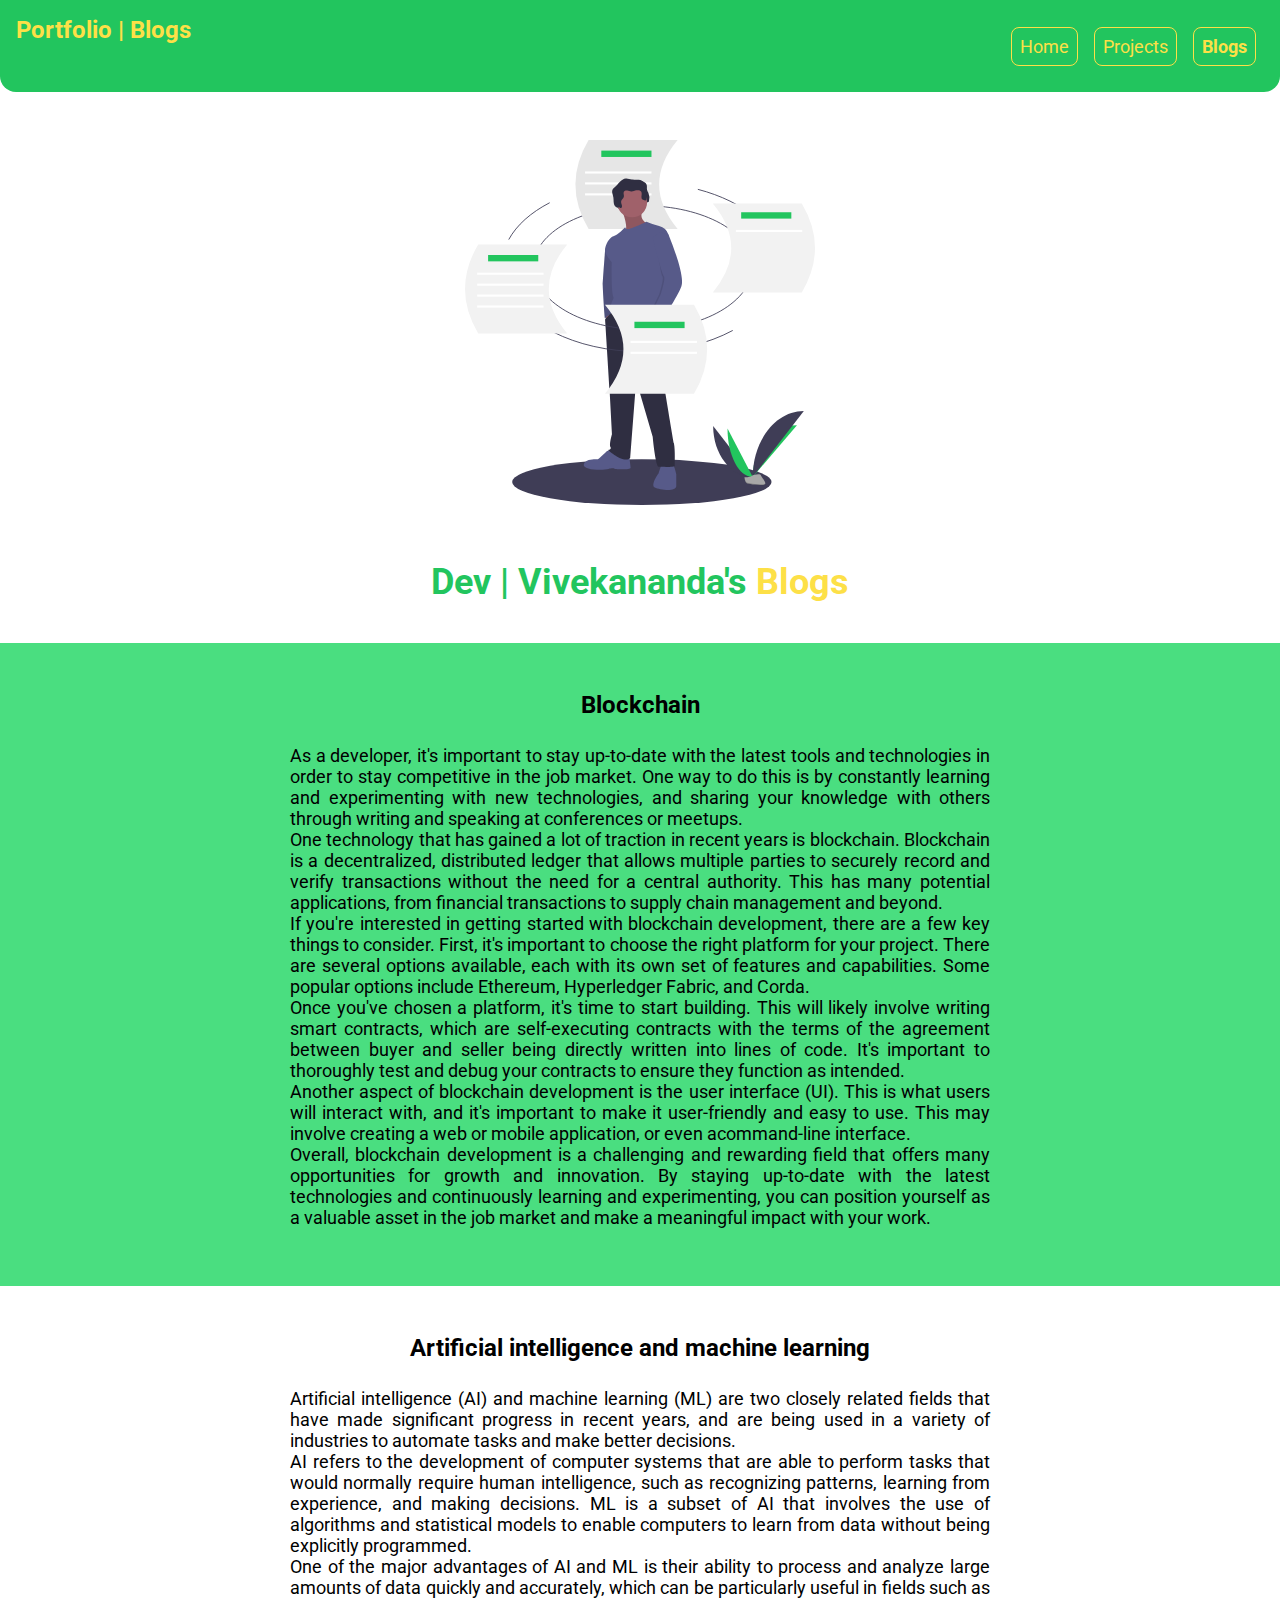
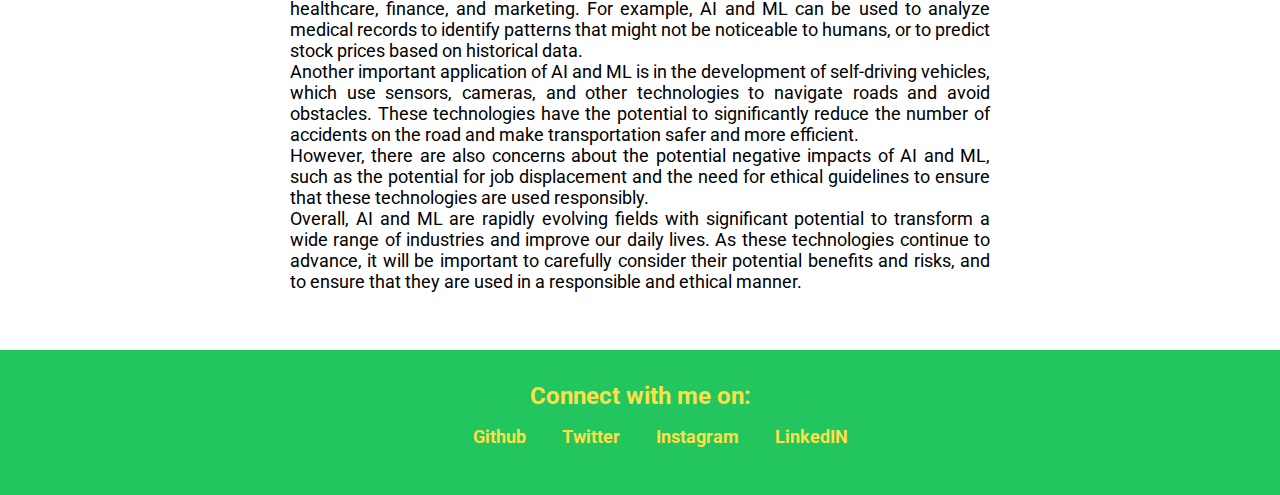
==== blog_list.html @ dac3c16b "Initial commit" ====
<!DOCTYPE html>
<html lang="en">

<head>
    <meta charset="UTF-8">
    <meta http-equiv="X-UA-Compatible" content="IE=edge">
    <meta name="viewport" content="width=device-width, initial-scale=1.0">
    <title>blog_list</title>
    <link rel="stylesheet" href="style.css">
</head>

<body>
    <nav class="navigation">
        <div class="nav-header">Portfolio | Blogs</div>
        <div class="nav-pills">
            <div>
                <a class="nav-link" href="/">Home</a>
            </div>
            <div>
                <a class="nav-link" href="/projects.html">Projects</a>
            </div>
            <div>
                <a class="nav-link link-active" href="/blogs.html">Blogs</a>
            </div>
        </div>
    </nav>

    <header class="header">
        <img class="header-img" src="/svg/memory_storage.svg">
        <h1 class="header-content">Dev | Vivekananda's <span class="header-content-highlight">Blogs</span></h1>
    </header>

    <section class="section section-grey">
        <div class="center-container">
            <div class="center-container section-header"><span>Blockchain</span></div>
            <p>As a developer, it's important to stay up-to-date with the latest tools and technologies in order to stay
                competitive in the job market. One way to do this is by constantly learning and experimenting with new
                technologies,
                and sharing your knowledge with others through writing and speaking at conferences or meetups.
                <br>
                One technology that has gained a lot of traction in recent years is blockchain. Blockchain is a
                decentralized, distributed ledger that allows multiple parties to securely record and verify
                transactions without the
                need for a central authority. This has many potential applications, from financial transactions to
                supply chain
                management and beyond.
                <br>
                If you're interested in getting started with blockchain development, there are a few key things to
                consider. First, it's important to choose the right platform for your project. There are several options
                available, each with
                its own set of features and capabilities. Some popular options include Ethereum, Hyperledger Fabric, and
                Corda.
                <br>
                Once you've chosen a platform, it's time to start building. This will likely involve writing smart
                contracts, which are self-executing contracts with the terms of the agreement between buyer and seller
                being directly written
                into lines of code. It's important to thoroughly test and debug your contracts to ensure they function
                as intended.
                <br>
                Another aspect of blockchain development is the user interface (UI). This is what users will interact
                with, and it's important to make it user-friendly and easy to use. This may involve creating a web or
                mobile
                application, or even acommand-line interface.
                <br>
                Overall, blockchain development is a challenging and rewarding field that offers many opportunities for
                growth and innovation. By staying up-to-date with the latest technologies and continuously learning and
                experimenting, you can position yourself as a valuable asset in the job market and make a meaningful
                impact with your work.
            </p>
        </div>
    </section>

    <section class="section">
        <div class="center-container">
            <div class="center-container section-header">Artificial intelligence and machine learning<span
                    class="header-content-highlight">
                </span></div>

            <p>Artificial intelligence (AI) and machine learning (ML) are two closely related fields that have made
                significant progress in recent years, and are being used in a variety of industries to automate tasks and make
                better decisions.
                <br>
                AI refers to the development of computer systems that are able to perform tasks that would normally
                require human
                intelligence, such as recognizing patterns, learning from experience, and making decisions. ML is a
                subset of AI that
                involves the use of algorithms and statistical models to enable computers to learn from data without
                being explicitly
                programmed.
                <br>
                One of the major advantages of AI and ML is their ability to process and analyze large amounts of data
                quickly and
                accurately, which can be particularly useful in fields such as healthcare, finance, and marketing. For
                example, AI and
                ML can be used to analyze medical records to identify patterns that might not be noticeable to humans,
                or to predict
                stock prices based on historical data.
                <br>
                Another important application of AI and ML is in the development of self-driving vehicles, which use
                sensors, cameras,
                and other technologies to navigate roads and avoid obstacles. These technologies have the potential to
                significantly
                reduce the number of accidents on the road and make transportation safer and more efficient.
                <br>
                However, there are also concerns about the potential negative impacts of AI and ML, such as the
                potential for job
                displacement and the need for ethical guidelines to ensure that these technologies are used responsibly.
                <br>
                Overall, AI and ML are rapidly evolving fields with significant potential to transform a wide range of
                industries and
                improve our daily lives. As these technologies continue to advance, it will be important to carefully
                consider their
                potential benefits and risks, and to ensure that they are used in a responsible and ethical manner.
            </p>


        </div>
    </section>

    <footer class="footer">
        <div class="footer-header">Connect with me on: </div>

        <ul class="non-bullet-list">
            <li class="inline-list"><a class="footer-link" target="_blank"
                    href="https://github.com/Vivek-aDev">Github</a>
            </li>
            <li class="inline-list"><a class="footer-link" target="_blank"
                    href="https://twitter.com/Vivek_aDev">Twitter</a>
            </li>
            <li class="inline-list"><a class="footer-link" target="_blank"
                    href="https://www.instagram.com/i_as_vivek/">Instagram</a></li>
            <li class="inline-list"><a class="footer-link" target="_blank"
                    href="https://www.linkedin.com/in/vivekasdev/">LinkedIN</a></li>
        </ul>
    </footer>
</body>

</html>
---- style.css ----
@import url('https://fonts.googleapis.com/css2?family=Roboto&display=swap');

body {
    font-family: 'Roboto', sans-serif;
    margin: 0px;
    overflow-x: hidden;

}

p {
    text-align: justify;
}

:root {
    --primary-color: #22c55e;
    --footer-color: #22c55e;
    --span-color: #fde047;
    --section-color: #4ade80;



}

hr {
    margin: 2rem 0rem;
}

.fluid-container {
    padding: 0.5rem 0.5rem;
}

.center-container {
    max-width: 700px;
    padding: 0.5rem 0.5rem;
    margin: auto;
    display: block;
}

.link {
    text-decoration: none;
    padding: 0.5rem 0.5rem;
    font-size: large;
    font-weight: bolder;

}

.link-primary {
    background-color: #FBBF24;
    color: var(--span-color);
    border-radius: 0.5rem;

}

.link-secondary {
    color: var(--span-color);
    border: solid var(--primary-color);
    border-radius: 0.5rem;
}


.inline-list {
    display: inline;
    padding: 1rem 1rem;
}

.navigation {
    padding: 1rem;
    background-color: var(--primary-color);
    color: var(--span-color);
    font-size: large;
    border-bottom-left-radius: 1rem;
    border-bottom-right-radius: 1rem;
    display: flex;
    flex-wrap: wrap;
    justify-content: space-between;
    align-items: center;
}

.nav-header {
    font-weight: bolder;
    font-size: x-large;
    margin-bottom: 2rem;
}

.nav-pills {
    display: flex;
    justify-content: center;
}

.nav-link {
    background-color: var(--primary-color);
    color: var(--span-color);
    border: 1px solid var(--span-color);
    padding: 0.5rem 0.5rem;
    text-decoration: none;
    border-radius: 0.5rem;
    margin: 0.5rem;

}

.link-active {
    font-weight: bolder;
    font-size: large;

}

.header {
    padding: 1rem 1rem;
    font-size: large;
    font-weight: bolder;
    text-align: center;

}

.header-img {
    max-width: 350px;
    display: block;
    padding: 2rem;
    margin: auto;
}

.header-content {

    color: var(--primary-color);

}

.header-content-highlight {

    color: var(--span-color);



}

.section {
    padding: 2rem;
    font-size: large;
    text-align: center;

}




.section-grey {
    background-color: var(--section-color);
}

.section-header {

    font-size: x-large;
    font-weight: bolder;

}

.footer {
    background-color: var(--footer-color);
    color: var(--span-color);
    padding: 2rem 1rem;
    text-align: center;
}

.footer-header {

    font-size: x-large;
    font-weight: bolder;
}

.footer-link {
    color: var(--span-color);
    font-weight: bolder;
    text-decoration: none;
    font-size: large;


}
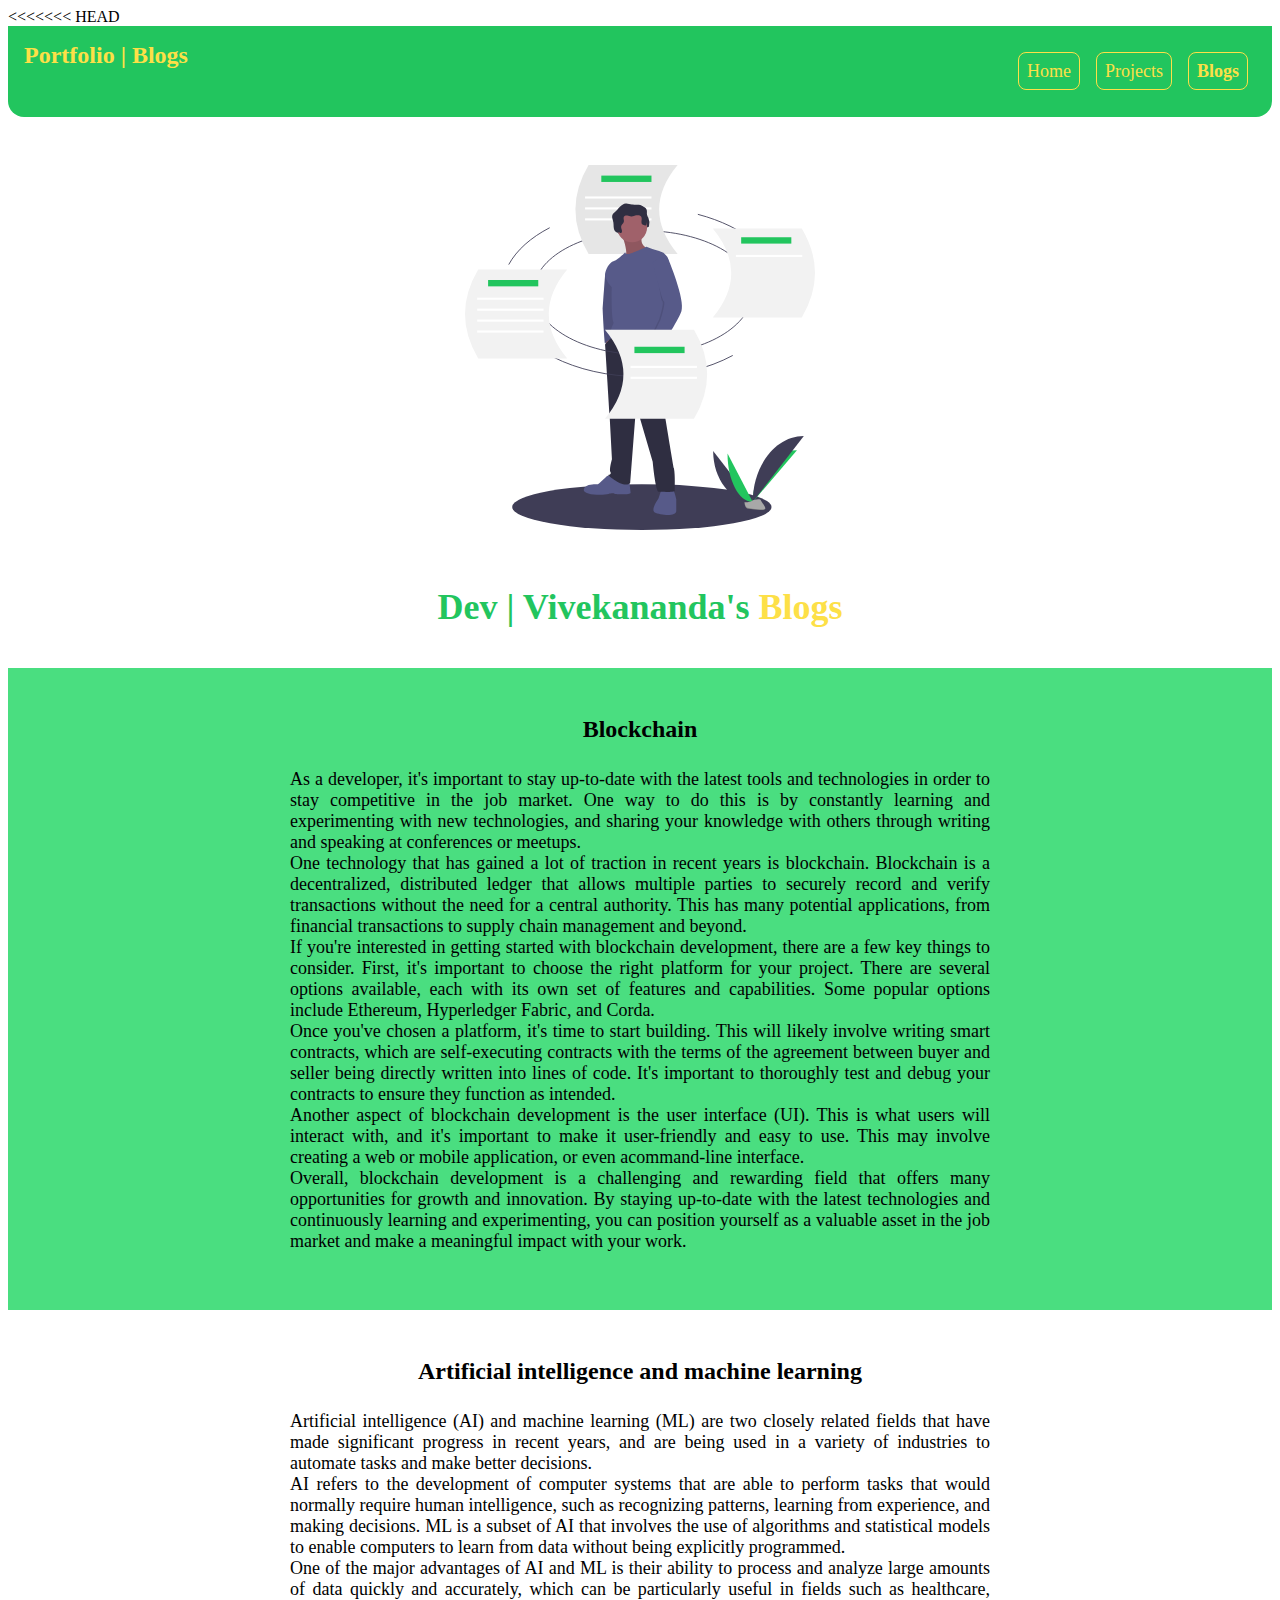
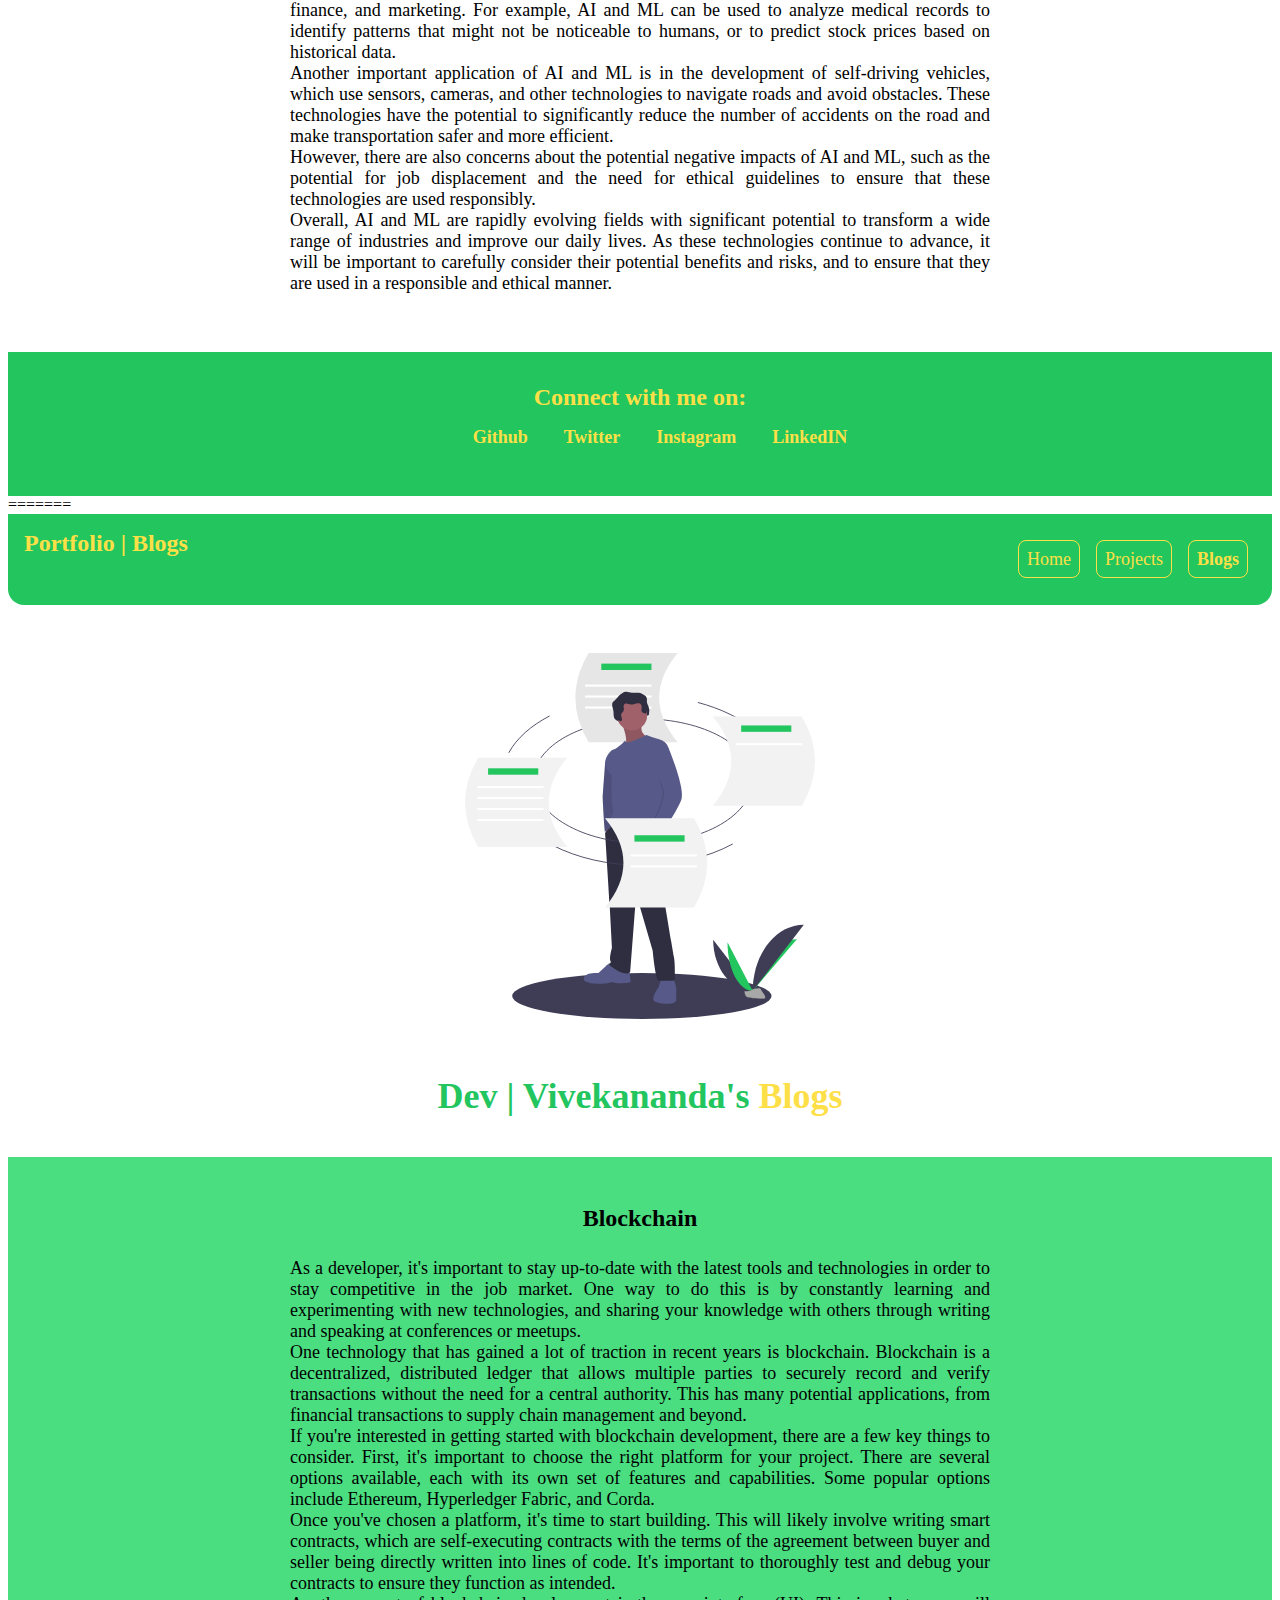
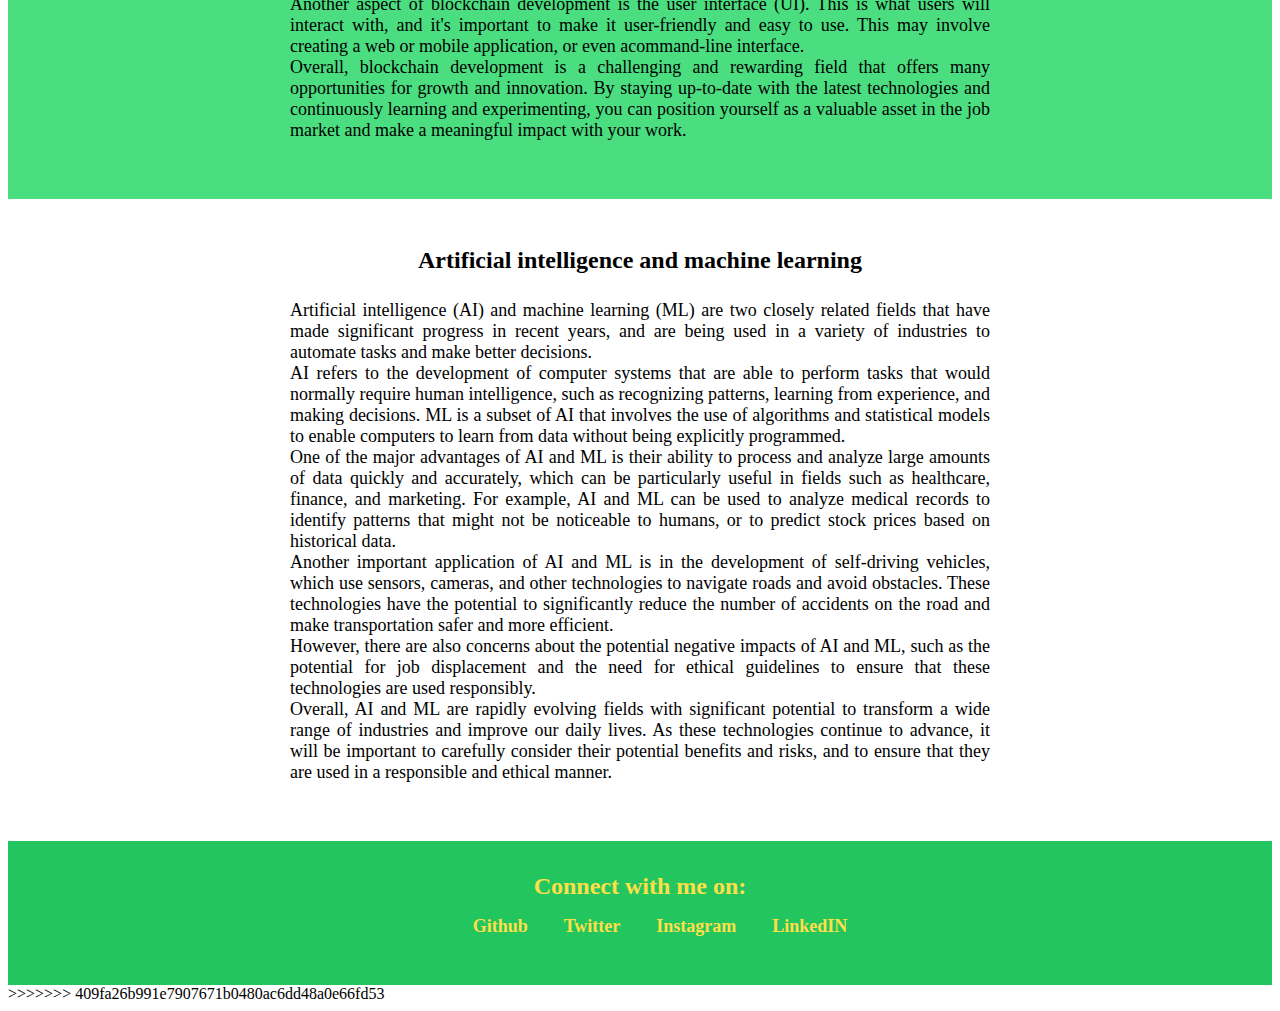
==== commit aebcac25: "update in text and style" ====
--- a/blog_list.html
+++ b/blog_list.html
@@ -1,3 +1,4 @@
+<<<<<<< HEAD
 <!DOCTYPE html>
 <html lang="en">
 
@@ -135,4 +136,143 @@
     </footer>
 </body>
 
+=======
+<!DOCTYPE html>
+<html lang="en">
+
+<head>
+    <meta charset="UTF-8">
+    <meta http-equiv="X-UA-Compatible" content="IE=edge">
+    <meta name="viewport" content="width=device-width, initial-scale=1.0">
+    <title>blog_list</title>
+    <link rel="stylesheet" href="style.css">
+</head>
+
+<body>
+    <nav class="navigation">
+        <div class="nav-header">Portfolio | Blogs</div>
+        <div class="nav-pills">
+            <div>
+                <a class="nav-link" href="/">Home</a>
+            </div>
+            <div>
+                <a class="nav-link" href="/projects.html">Projects</a>
+            </div>
+            <div>
+                <a class="nav-link link-active" href="/blogs.html">Blogs</a>
+            </div>
+        </div>
+    </nav>
+
+    <header class="header">
+        <img class="header-img" src="/svg/memory_storage.svg">
+        <h1 class="header-content">Dev | Vivekananda's <span class="header-content-highlight">Blogs</span></h1>
+    </header>
+
+    <section class="section section-grey">
+        <div class="center-container">
+            <div class="center-container section-header"><span>Blockchain</span></div>
+            <p>As a developer, it's important to stay up-to-date with the latest tools and technologies in order to stay
+                competitive in the job market. One way to do this is by constantly learning and experimenting with new
+                technologies,
+                and sharing your knowledge with others through writing and speaking at conferences or meetups.
+                <br>
+                One technology that has gained a lot of traction in recent years is blockchain. Blockchain is a
+                decentralized, distributed ledger that allows multiple parties to securely record and verify
+                transactions without the
+                need for a central authority. This has many potential applications, from financial transactions to
+                supply chain
+                management and beyond.
+                <br>
+                If you're interested in getting started with blockchain development, there are a few key things to
+                consider. First, it's important to choose the right platform for your project. There are several options
+                available, each with
+                its own set of features and capabilities. Some popular options include Ethereum, Hyperledger Fabric, and
+                Corda.
+                <br>
+                Once you've chosen a platform, it's time to start building. This will likely involve writing smart
+                contracts, which are self-executing contracts with the terms of the agreement between buyer and seller
+                being directly written
+                into lines of code. It's important to thoroughly test and debug your contracts to ensure they function
+                as intended.
+                <br>
+                Another aspect of blockchain development is the user interface (UI). This is what users will interact
+                with, and it's important to make it user-friendly and easy to use. This may involve creating a web or
+                mobile
+                application, or even acommand-line interface.
+                <br>
+                Overall, blockchain development is a challenging and rewarding field that offers many opportunities for
+                growth and innovation. By staying up-to-date with the latest technologies and continuously learning and
+                experimenting, you can position yourself as a valuable asset in the job market and make a meaningful
+                impact with your work.
+            </p>
+        </div>
+    </section>
+
+    <section class="section">
+        <div class="center-container">
+            <div class="center-container section-header">Artificial intelligence and machine learning<span
+                    class="header-content-highlight">
+                </span></div>
+
+            <p>Artificial intelligence (AI) and machine learning (ML) are two closely related fields that have made
+                significant progress in recent years, and are being used in a variety of industries to automate tasks and make
+                better decisions.
+                <br>
+                AI refers to the development of computer systems that are able to perform tasks that would normally
+                require human
+                intelligence, such as recognizing patterns, learning from experience, and making decisions. ML is a
+                subset of AI that
+                involves the use of algorithms and statistical models to enable computers to learn from data without
+                being explicitly
+                programmed.
+                <br>
+                One of the major advantages of AI and ML is their ability to process and analyze large amounts of data
+                quickly and
+                accurately, which can be particularly useful in fields such as healthcare, finance, and marketing. For
+                example, AI and
+                ML can be used to analyze medical records to identify patterns that might not be noticeable to humans,
+                or to predict
+                stock prices based on historical data.
+                <br>
+                Another important application of AI and ML is in the development of self-driving vehicles, which use
+                sensors, cameras,
+                and other technologies to navigate roads and avoid obstacles. These technologies have the potential to
+                significantly
+                reduce the number of accidents on the road and make transportation safer and more efficient.
+                <br>
+                However, there are also concerns about the potential negative impacts of AI and ML, such as the
+                potential for job
+                displacement and the need for ethical guidelines to ensure that these technologies are used responsibly.
+                <br>
+                Overall, AI and ML are rapidly evolving fields with significant potential to transform a wide range of
+                industries and
+                improve our daily lives. As these technologies continue to advance, it will be important to carefully
+                consider their
+                potential benefits and risks, and to ensure that they are used in a responsible and ethical manner.
+            </p>
+
+
+        </div>
+    </section>
+
+    <footer class="footer">
+        <div class="footer-header">Connect with me on: </div>
+
+        <ul class="non-bullet-list">
+            <li class="inline-list"><a class="footer-link" target="_blank"
+                    href="https://github.com/Vivek-aDev">Github</a>
+            </li>
+            <li class="inline-list"><a class="footer-link" target="_blank"
+                    href="https://twitter.com/Vivek_aDev">Twitter</a>
+            </li>
+            <li class="inline-list"><a class="footer-link" target="_blank"
+                    href="https://www.instagram.com/i_as_vivek/">Instagram</a></li>
+            <li class="inline-list"><a class="footer-link" target="_blank"
+                    href="https://www.linkedin.com/in/vivekasdev/">LinkedIN</a></li>
+        </ul>
+    </footer>
+</body>
+
+>>>>>>> 409fa26b991e7907671b0480ac6dd48a0e66fd53
 </html>--- a/style.css
+++ b/style.css
@@ -1,3 +1,4 @@
+<<<<<<< HEAD
 @import url('https://fonts.googleapis.com/css2?family=Roboto&display=swap');
 
 body {
@@ -174,4 +175,182 @@
     font-size: large;
 
 
+=======
+@import url('https://fonts.googleapis.com/css2?family=Roboto&display=swap');
+
+body {
+    font-family: 'Roboto', sans-serif;
+    margin: 0px;
+    overflow-x: hidden;
+
+}
+
+p {
+    text-align: justify;
+}
+
+:root {
+    --primary-color: #22c55e;
+    --footer-color: #22c55e;
+    --span-color: #fde047;
+    --section-color: #4ade80;
+
+
+
+}
+
+hr {
+    margin: 2rem 0rem;
+}
+
+.fluid-container {
+    padding: 0.5rem 0.5rem;
+}
+
+.center-container {
+    max-width: 700px;
+    padding: 0.5rem 0.5rem;
+    margin: auto;
+    display: block;
+}
+
+.link {
+    text-decoration: none;
+    padding: 0.5rem 0.5rem;
+    font-size: large;
+    font-weight: bolder;
+
+}
+
+.link-primary {
+    background-color: #FBBF24;
+    color: var(--span-color);
+    border-radius: 0.5rem;
+
+}
+
+.link-secondary {
+    color: var(--span-color);
+    border: solid var(--primary-color);
+    border-radius: 0.5rem;
+}
+
+
+.inline-list {
+    display: inline;
+    padding: 1rem 1rem;
+}
+
+.navigation {
+    padding: 1rem;
+    background-color: var(--primary-color);
+    color: var(--span-color);
+    font-size: large;
+    border-bottom-left-radius: 1rem;
+    border-bottom-right-radius: 1rem;
+    display: flex;
+    flex-wrap: wrap;
+    justify-content: space-between;
+    align-items: center;
+}
+
+.nav-header {
+    font-weight: bolder;
+    font-size: x-large;
+    margin-bottom: 2rem;
+}
+
+.nav-pills {
+    display: flex;
+    justify-content: center;
+}
+
+.nav-link {
+    background-color: var(--primary-color);
+    color: var(--span-color);
+    border: 1px solid var(--span-color);
+    padding: 0.5rem 0.5rem;
+    text-decoration: none;
+    border-radius: 0.5rem;
+    margin: 0.5rem;
+
+}
+
+.link-active {
+    font-weight: bolder;
+    font-size: large;
+
+}
+
+.header {
+    padding: 1rem 1rem;
+    font-size: large;
+    font-weight: bolder;
+    text-align: center;
+
+}
+
+.header-img {
+    max-width: 350px;
+    display: block;
+    padding: 2rem;
+    margin: auto;
+}
+
+.header-content {
+
+    color: var(--primary-color);
+
+}
+
+.header-content-highlight {
+
+    color: var(--span-color);
+
+
+
+}
+
+.section {
+    padding: 2rem;
+    font-size: large;
+    text-align: center;
+
+}
+
+
+
+
+.section-grey {
+    background-color: var(--section-color);
+}
+
+.section-header {
+
+    font-size: x-large;
+    font-weight: bolder;
+
+}
+
+.footer {
+    background-color: var(--footer-color);
+    color: var(--span-color);
+    padding: 2rem 1rem;
+    text-align: center;
+}
+
+.footer-header {
+
+    font-size: x-large;
+    font-weight: bolder;
+}
+
+.footer-link {
+    color: var(--span-color);
+    font-weight: bolder;
+    text-decoration: none;
+    font-size: large;
+
+
+>>>>>>> 409fa26b991e7907671b0480ac6dd48a0e66fd53
 }--- a/style.css
+++ b/style.css
@@ -1,3 +1,4 @@
+<<<<<<< HEAD
 @import url('https://fonts.googleapis.com/css2?family=Roboto&display=swap');
 
 body {
@@ -174,4 +175,182 @@
     font-size: large;
 
 
+=======
+@import url('https://fonts.googleapis.com/css2?family=Roboto&display=swap');
+
+body {
+    font-family: 'Roboto', sans-serif;
+    margin: 0px;
+    overflow-x: hidden;
+
+}
+
+p {
+    text-align: justify;
+}
+
+:root {
+    --primary-color: #22c55e;
+    --footer-color: #22c55e;
+    --span-color: #fde047;
+    --section-color: #4ade80;
+
+
+
+}
+
+hr {
+    margin: 2rem 0rem;
+}
+
+.fluid-container {
+    padding: 0.5rem 0.5rem;
+}
+
+.center-container {
+    max-width: 700px;
+    padding: 0.5rem 0.5rem;
+    margin: auto;
+    display: block;
+}
+
+.link {
+    text-decoration: none;
+    padding: 0.5rem 0.5rem;
+    font-size: large;
+    font-weight: bolder;
+
+}
+
+.link-primary {
+    background-color: #FBBF24;
+    color: var(--span-color);
+    border-radius: 0.5rem;
+
+}
+
+.link-secondary {
+    color: var(--span-color);
+    border: solid var(--primary-color);
+    border-radius: 0.5rem;
+}
+
+
+.inline-list {
+    display: inline;
+    padding: 1rem 1rem;
+}
+
+.navigation {
+    padding: 1rem;
+    background-color: var(--primary-color);
+    color: var(--span-color);
+    font-size: large;
+    border-bottom-left-radius: 1rem;
+    border-bottom-right-radius: 1rem;
+    display: flex;
+    flex-wrap: wrap;
+    justify-content: space-between;
+    align-items: center;
+}
+
+.nav-header {
+    font-weight: bolder;
+    font-size: x-large;
+    margin-bottom: 2rem;
+}
+
+.nav-pills {
+    display: flex;
+    justify-content: center;
+}
+
+.nav-link {
+    background-color: var(--primary-color);
+    color: var(--span-color);
+    border: 1px solid var(--span-color);
+    padding: 0.5rem 0.5rem;
+    text-decoration: none;
+    border-radius: 0.5rem;
+    margin: 0.5rem;
+
+}
+
+.link-active {
+    font-weight: bolder;
+    font-size: large;
+
+}
+
+.header {
+    padding: 1rem 1rem;
+    font-size: large;
+    font-weight: bolder;
+    text-align: center;
+
+}
+
+.header-img {
+    max-width: 350px;
+    display: block;
+    padding: 2rem;
+    margin: auto;
+}
+
+.header-content {
+
+    color: var(--primary-color);
+
+}
+
+.header-content-highlight {
+
+    color: var(--span-color);
+
+
+
+}
+
+.section {
+    padding: 2rem;
+    font-size: large;
+    text-align: center;
+
+}
+
+
+
+
+.section-grey {
+    background-color: var(--section-color);
+}
+
+.section-header {
+
+    font-size: x-large;
+    font-weight: bolder;
+
+}
+
+.footer {
+    background-color: var(--footer-color);
+    color: var(--span-color);
+    padding: 2rem 1rem;
+    text-align: center;
+}
+
+.footer-header {
+
+    font-size: x-large;
+    font-weight: bolder;
+}
+
+.footer-link {
+    color: var(--span-color);
+    font-weight: bolder;
+    text-decoration: none;
+    font-size: large;
+
+
+>>>>>>> 409fa26b991e7907671b0480ac6dd48a0e66fd53
 }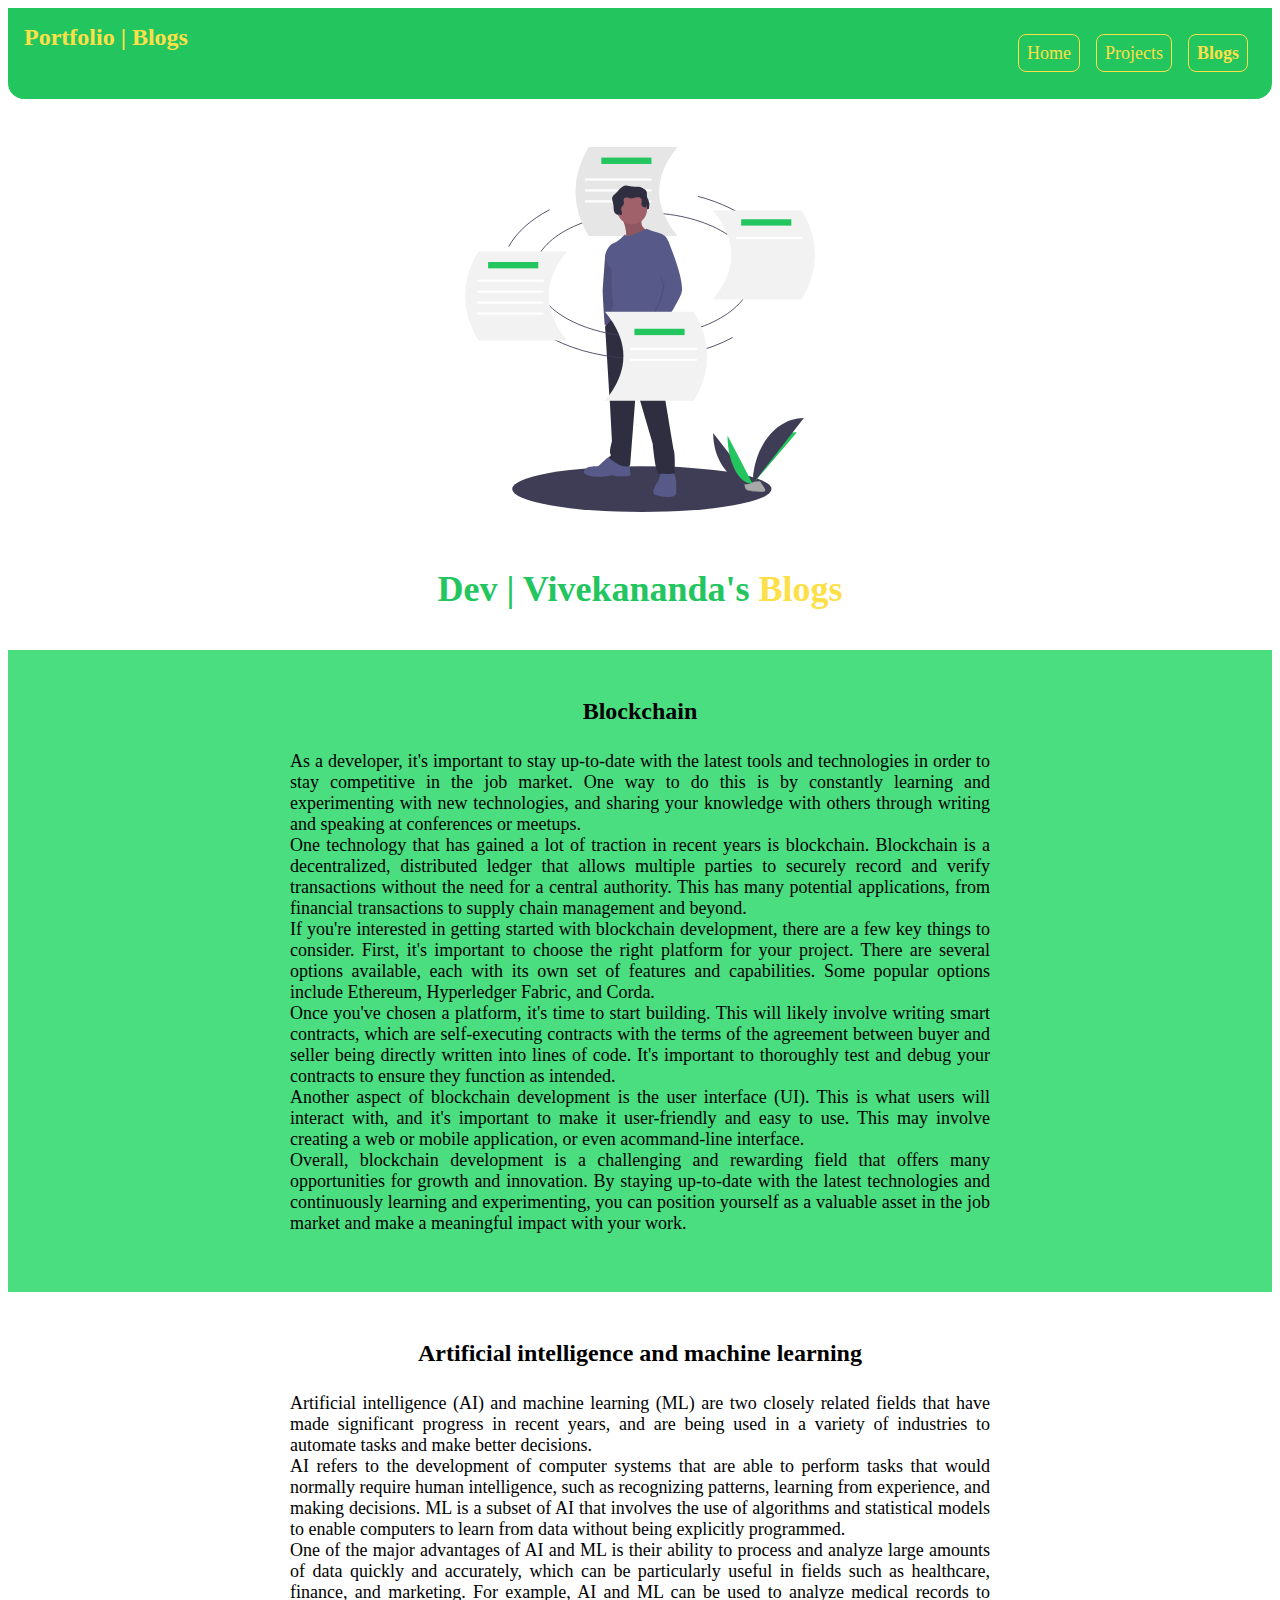
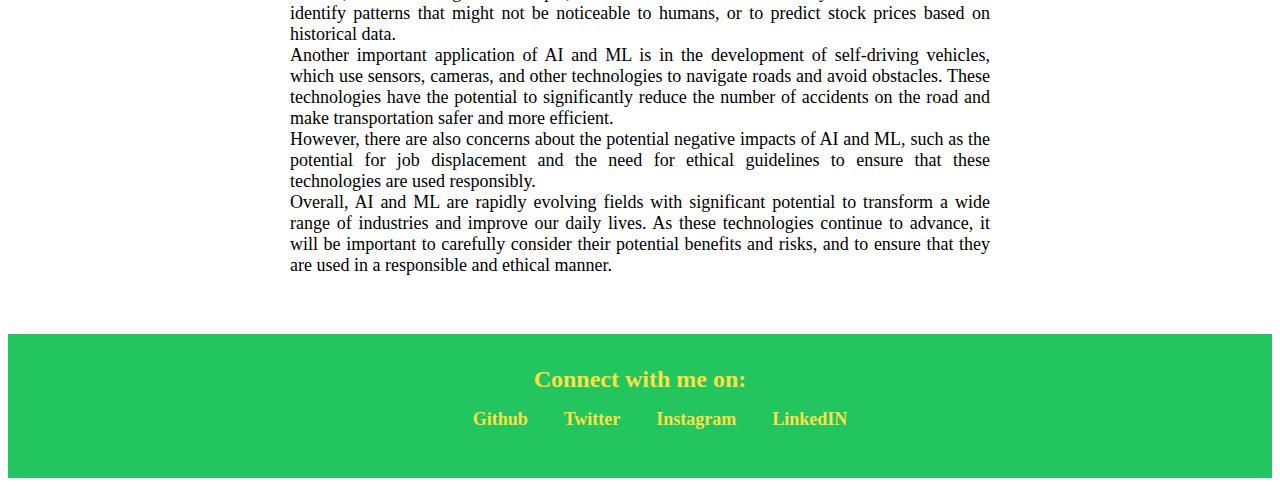
==== commit 515b18c3: "delete head conflict" ====
--- a/blog_list.html
+++ b/blog_list.html
@@ -1,4 +1,3 @@
-<<<<<<< HEAD
 <!DOCTYPE html>
 <html lang="en">
 
@@ -136,143 +135,4 @@
     </footer>
 </body>
 
-=======
-<!DOCTYPE html>
-<html lang="en">
-
-<head>
-    <meta charset="UTF-8">
-    <meta http-equiv="X-UA-Compatible" content="IE=edge">
-    <meta name="viewport" content="width=device-width, initial-scale=1.0">
-    <title>blog_list</title>
-    <link rel="stylesheet" href="style.css">
-</head>
-
-<body>
-    <nav class="navigation">
-        <div class="nav-header">Portfolio | Blogs</div>
-        <div class="nav-pills">
-            <div>
-                <a class="nav-link" href="/">Home</a>
-            </div>
-            <div>
-                <a class="nav-link" href="/projects.html">Projects</a>
-            </div>
-            <div>
-                <a class="nav-link link-active" href="/blogs.html">Blogs</a>
-            </div>
-        </div>
-    </nav>
-
-    <header class="header">
-        <img class="header-img" src="/svg/memory_storage.svg">
-        <h1 class="header-content">Dev | Vivekananda's <span class="header-content-highlight">Blogs</span></h1>
-    </header>
-
-    <section class="section section-grey">
-        <div class="center-container">
-            <div class="center-container section-header"><span>Blockchain</span></div>
-            <p>As a developer, it's important to stay up-to-date with the latest tools and technologies in order to stay
-                competitive in the job market. One way to do this is by constantly learning and experimenting with new
-                technologies,
-                and sharing your knowledge with others through writing and speaking at conferences or meetups.
-                <br>
-                One technology that has gained a lot of traction in recent years is blockchain. Blockchain is a
-                decentralized, distributed ledger that allows multiple parties to securely record and verify
-                transactions without the
-                need for a central authority. This has many potential applications, from financial transactions to
-                supply chain
-                management and beyond.
-                <br>
-                If you're interested in getting started with blockchain development, there are a few key things to
-                consider. First, it's important to choose the right platform for your project. There are several options
-                available, each with
-                its own set of features and capabilities. Some popular options include Ethereum, Hyperledger Fabric, and
-                Corda.
-                <br>
-                Once you've chosen a platform, it's time to start building. This will likely involve writing smart
-                contracts, which are self-executing contracts with the terms of the agreement between buyer and seller
-                being directly written
-                into lines of code. It's important to thoroughly test and debug your contracts to ensure they function
-                as intended.
-                <br>
-                Another aspect of blockchain development is the user interface (UI). This is what users will interact
-                with, and it's important to make it user-friendly and easy to use. This may involve creating a web or
-                mobile
-                application, or even acommand-line interface.
-                <br>
-                Overall, blockchain development is a challenging and rewarding field that offers many opportunities for
-                growth and innovation. By staying up-to-date with the latest technologies and continuously learning and
-                experimenting, you can position yourself as a valuable asset in the job market and make a meaningful
-                impact with your work.
-            </p>
-        </div>
-    </section>
-
-    <section class="section">
-        <div class="center-container">
-            <div class="center-container section-header">Artificial intelligence and machine learning<span
-                    class="header-content-highlight">
-                </span></div>
-
-            <p>Artificial intelligence (AI) and machine learning (ML) are two closely related fields that have made
-                significant progress in recent years, and are being used in a variety of industries to automate tasks and make
-                better decisions.
-                <br>
-                AI refers to the development of computer systems that are able to perform tasks that would normally
-                require human
-                intelligence, such as recognizing patterns, learning from experience, and making decisions. ML is a
-                subset of AI that
-                involves the use of algorithms and statistical models to enable computers to learn from data without
-                being explicitly
-                programmed.
-                <br>
-                One of the major advantages of AI and ML is their ability to process and analyze large amounts of data
-                quickly and
-                accurately, which can be particularly useful in fields such as healthcare, finance, and marketing. For
-                example, AI and
-                ML can be used to analyze medical records to identify patterns that might not be noticeable to humans,
-                or to predict
-                stock prices based on historical data.
-                <br>
-                Another important application of AI and ML is in the development of self-driving vehicles, which use
-                sensors, cameras,
-                and other technologies to navigate roads and avoid obstacles. These technologies have the potential to
-                significantly
-                reduce the number of accidents on the road and make transportation safer and more efficient.
-                <br>
-                However, there are also concerns about the potential negative impacts of AI and ML, such as the
-                potential for job
-                displacement and the need for ethical guidelines to ensure that these technologies are used responsibly.
-                <br>
-                Overall, AI and ML are rapidly evolving fields with significant potential to transform a wide range of
-                industries and
-                improve our daily lives. As these technologies continue to advance, it will be important to carefully
-                consider their
-                potential benefits and risks, and to ensure that they are used in a responsible and ethical manner.
-            </p>
-
-
-        </div>
-    </section>
-
-    <footer class="footer">
-        <div class="footer-header">Connect with me on: </div>
-
-        <ul class="non-bullet-list">
-            <li class="inline-list"><a class="footer-link" target="_blank"
-                    href="https://github.com/Vivek-aDev">Github</a>
-            </li>
-            <li class="inline-list"><a class="footer-link" target="_blank"
-                    href="https://twitter.com/Vivek_aDev">Twitter</a>
-            </li>
-            <li class="inline-list"><a class="footer-link" target="_blank"
-                    href="https://www.instagram.com/i_as_vivek/">Instagram</a></li>
-            <li class="inline-list"><a class="footer-link" target="_blank"
-                    href="https://www.linkedin.com/in/vivekasdev/">LinkedIN</a></li>
-        </ul>
-    </footer>
-</body>
-
->>>>>>> 409fa26b991e7907671b0480ac6dd48a0e66fd53
 </html>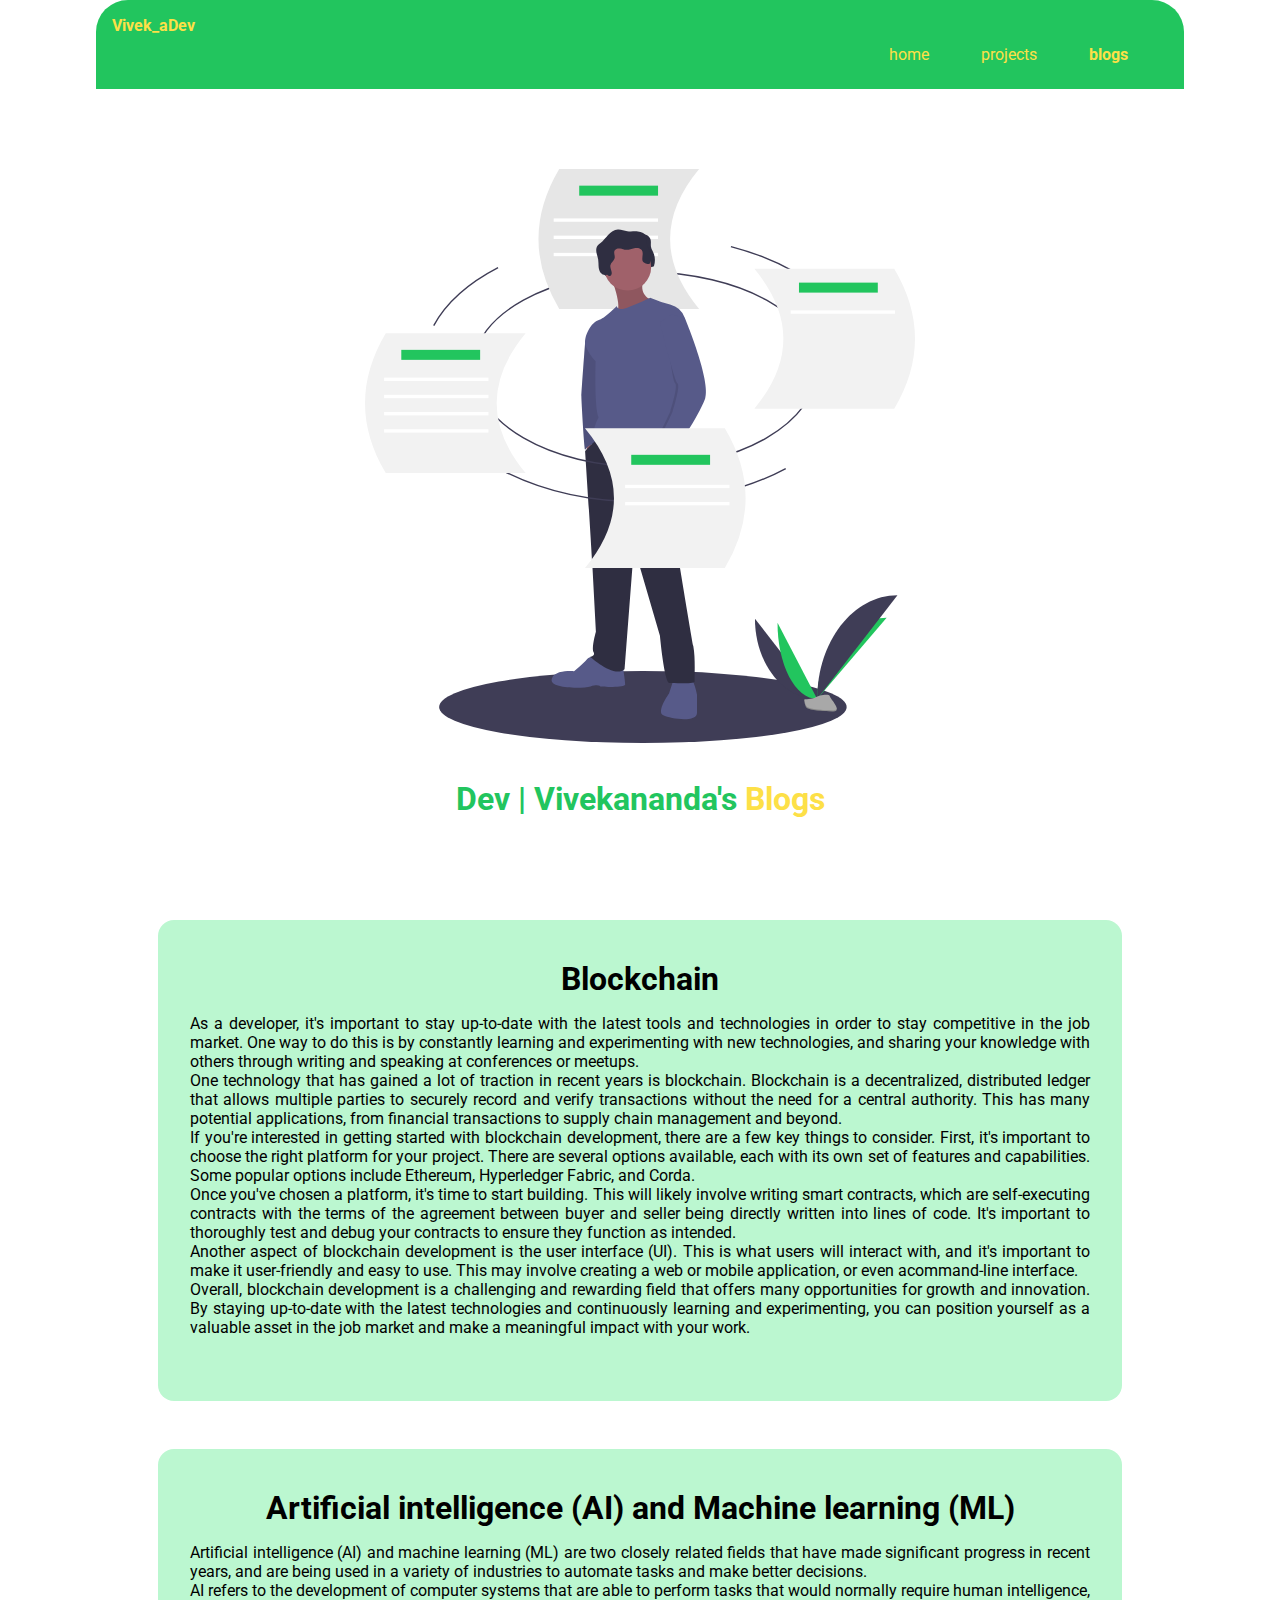
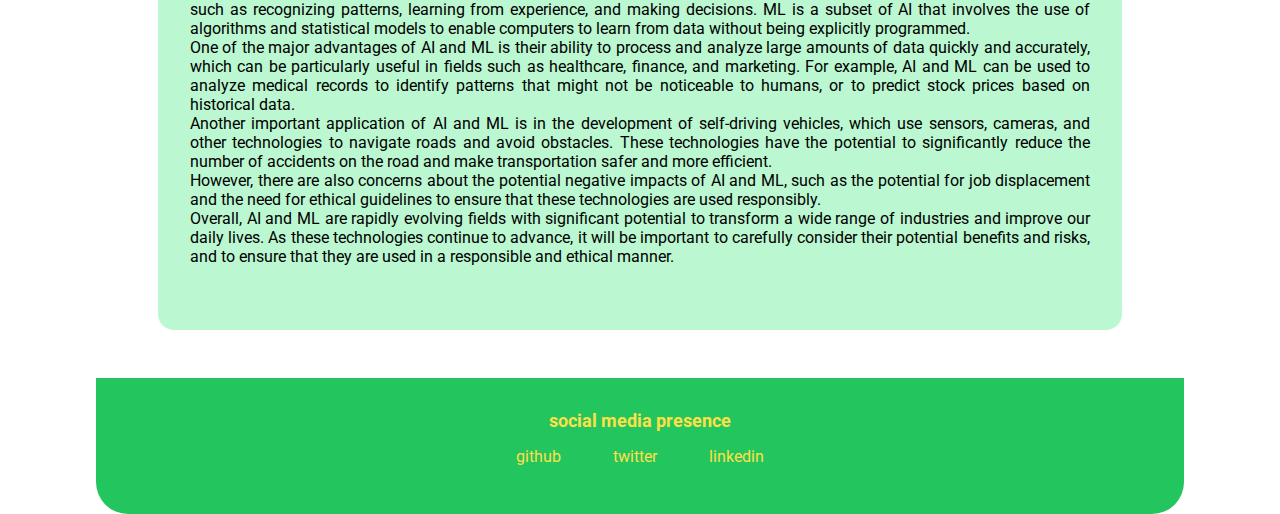
==== commit b1a01071: "update: changed the style" ====
--- a/blog_list.html
+++ b/blog_list.html
@@ -5,35 +5,47 @@
     <meta charset="UTF-8">
     <meta http-equiv="X-UA-Compatible" content="IE=edge">
     <meta name="viewport" content="width=device-width, initial-scale=1.0">
+    <link rel="stylesheet" href="/styles/blog-list-style.css">
+    <link
+      rel="shortcut icon"
+      href="/favicon_io/favicon-32x32.png"
+      type="image/x-icon"
+    />
     <title>blog_list</title>
-    <link rel="stylesheet" href="style.css">
 </head>
 
 <body>
-    <nav class="navigation">
-        <div class="nav-header">Portfolio | Blogs</div>
-        <div class="nav-pills">
-            <div>
-                <a class="nav-link" href="/">Home</a>
-            </div>
-            <div>
-                <a class="nav-link" href="/projects.html">Projects</a>
-            </div>
-            <div>
-                <a class="nav-link link-active" href="/blogs.html">Blogs</a>
-            </div>
-        </div>
-    </nav>
+    <!-- Navigation  -->
+    <nav class="navigation container">
+        <div class="nav-brand"><a href="/">Vivek_aDev</a></div>
+        <ul class="list-non-bullet nav-pills">
+          <li class="list-item-inline">
+            <a class="link" href="/">home</a>
+          </li>
+          <li class="list-item-inline">
+            <a class="link" href="/projects.html">projects</a>
+          </li>
+          <li class="list-item-inline">
+            <a class="link link-active" href="/blogs.html">blogs</a>
+          </li>
+        </ul>
+      </nav>
+<!-- header  -->
+<header class="hero">
+    <img class="hero-img" src="/svg/memory_storage.svg" />
+    <h1 class="hero-heading">
+      Dev | Vivekananda's <span class="heading-inverted"> Blogs</span>
+    </h1>
+  </header>
 
-    <header class="header">
-        <img class="header-img" src="/svg/memory_storage.svg">
-        <h1 class="header-content">Dev | Vivekananda's <span class="header-content-highlight">Blogs</span></h1>
-    </header>
-
-    <section class="section section-grey">
-        <div class="center-container">
-            <div class="center-container section-header"><span>Blockchain</span></div>
-            <p>As a developer, it's important to stay up-to-date with the latest tools and technologies in order to stay
+  <!-- section  -->
+  <ul class="list-non-bullet">
+    <!-- list01  -->
+    <li>
+        <article class="showcase-list container container-center grey">
+          <h1>Blockchain</h1>
+          <p>
+            As a developer, it's important to stay up-to-date with the latest tools and technologies in order to stay
                 competitive in the job market. One way to do this is by constantly learning and experimenting with new
                 technologies,
                 and sharing your knowledge with others through writing and speaking at conferences or meetups.
@@ -66,17 +78,15 @@
                 growth and innovation. By staying up-to-date with the latest technologies and continuously learning and
                 experimenting, you can position yourself as a valuable asset in the job market and make a meaningful
                 impact with your work.
-            </p>
-        </div>
-    </section>
-
-    <section class="section">
-        <div class="center-container">
-            <div class="center-container section-header">Artificial intelligence and machine learning<span
-                    class="header-content-highlight">
-                </span></div>
-
-            <p>Artificial intelligence (AI) and machine learning (ML) are two closely related fields that have made
+          </p>
+        </article>
+      </li>
+      <!-- list02  -->
+      <li>
+        <article class="showcase-list container container-center grey">
+          <h1>Artificial intelligence (AI) and Machine learning (ML)</h1>
+          <p>
+            Artificial intelligence (AI) and machine learning (ML) are two closely related fields that have made
                 significant progress in recent years, and are being used in a variety of industries to automate tasks and make
                 better decisions.
                 <br>
@@ -111,28 +121,38 @@
                 improve our daily lives. As these technologies continue to advance, it will be important to carefully
                 consider their
                 potential benefits and risks, and to ensure that they are used in a responsible and ethical manner.
-            </p>
+          </p>
+        </article>
+      </li>
+  </ul>
 
 
-        </div>
-    </section>
+   <!-- footer  -->
+   <footer class="footer">
+    <div class="footer-header">social media presence</div>
+    <ul class="social-links list-non-bullet">
+      <li class="list-item-inline">
+        <a class="link" href="https://github.com/Vivek-aDev" target="_blank">
+          github
+        </a>
+      </li>
+      <li class="list-item-inline">
+        <a class="link" href="https://twitter.com/Vivek_aDev" target="_blank">
+          twitter
+        </a>
+      </li>
+      <li class="list-item-inline">
+        <a
+          class="link"
+          href="https://www.linkedin.com/in/vivekasdev/"
+          target="_blank"
+        >
+          linkedin
+        </a>
+      </li>
+    </ul>
+  </footer>
 
-    <footer class="footer">
-        <div class="footer-header">Connect with me on: </div>
-
-        <ul class="non-bullet-list">
-            <li class="inline-list"><a class="footer-link" target="_blank"
-                    href="https://github.com/Vivek-aDev">Github</a>
-            </li>
-            <li class="inline-list"><a class="footer-link" target="_blank"
-                    href="https://twitter.com/Vivek_aDev">Twitter</a>
-            </li>
-            <li class="inline-list"><a class="footer-link" target="_blank"
-                    href="https://www.instagram.com/i_as_vivek/">Instagram</a></li>
-            <li class="inline-list"><a class="footer-link" target="_blank"
-                    href="https://www.linkedin.com/in/vivekasdev/">LinkedIN</a></li>
-        </ul>
-    </footer>
 </body>
 
 </html>--- a/styles/blog-list-style.css
+++ b/styles/blog-list-style.css
@@ -0,0 +1,214 @@
+@import url("https://fonts.googleapis.com/css2?family=Roboto&display=swap");
+
+:root {
+  --primary-color: #22c55e;
+  --off-yellow: #fde047;
+  --light-gray: #bbf7d0;
+}
+
+body {
+  font-family: "Roboto", sans-serif;
+  margin: 0px auto;
+  max-width: 85%;
+  width: 100%;
+}
+
+hr {
+  margin: 2rem 0rem;
+}
+
+/** spaces **/
+
+.margin-md {
+  margin: 2rem;
+}
+
+/** container **/
+.container {
+  padding: 0rem 1rem;
+}
+
+.container-center {
+  max-width: 900px;
+  width: 100%;
+  margin: auto;
+}
+
+/** links **/
+.link {
+  box-sizing: border-box;
+  text-decoration: none;
+  padding: 0.5rem 1rem;
+}
+
+.link-primary {
+  max-width: 140px;
+  padding: 0.6rem 1.2rem;
+  background-color: var(--primary-color);
+  color: var(--off-yellow);
+  margin: 1rem auto;
+  border-radius: 2rem;
+}
+
+.link-secondary {
+  max-width: 140px;
+  margin: 1rem;
+  padding: 0.6rem 1.2rem;
+  border-radius: 2rem;
+  border: 1px solid var(--primary-color);
+  color: var(--primary-color);
+}
+
+/** look into BEM naming convention for CSS **/
+
+/** lists **/
+
+.list-non-bullet {
+  list-style: none;
+  padding-inline-start: 0px;
+}
+
+.list-item-inline {
+  display: inline;
+  padding: 0rem 0.5rem;
+}
+
+/** navigation **/
+
+.navigation {
+  background-color: var(--primary-color);
+  color: var(--off-yellow);
+  padding: 1rem;
+  border-top-left-radius: 2rem;
+  border-top-right-radius: 2rem;
+}
+
+.navigation .nav-brand {
+  font-weight: bold;
+}
+
+.nav-brand a {
+  text-decoration: none;
+  color: inherit;
+}
+
+.navigation .nav-pills {
+  text-align: right;
+  margin: 0.6rem 1rem;
+}
+
+.navigation .link {
+  color: var(--off-yellow);
+}
+
+.navigation .link-active {
+  font-weight: bold;
+}
+
+/** header **/
+
+.hero {
+  padding: 2rem;
+  padding-top: 5rem;
+}
+
+.hero .hero-img {
+  max-width: 80%;
+  width: 550px;
+  display: block;
+  margin: auto;
+}
+
+.hero .hero-heading {
+  text-align: center;
+  padding-top: 1rem;
+  color: var(--primary-color);
+}
+
+.hero .hero-heading .heading-inverted {
+  color: var(--off-yellow);
+}
+
+/** sections **/
+
+.section {
+  padding: 2rem;
+  margin: 2rem 0;
+  border-radius: 1rem;
+  text-align: center;
+}
+
+.section h1 {
+  text-align: center;
+}
+
+.grey {
+  background-color: var(--light-gray);
+}
+
+/** footers **/
+
+.footer {
+  background-color: var(--primary-color);
+  padding: 2rem 1rem;
+  text-align: center;
+  color: var(--off-yellow);
+  border-bottom-left-radius: 2rem;
+  border-bottom-right-radius: 2rem;
+}
+
+.footer .link {
+  color: var(--off-yellow);
+}
+
+.footer .footer-header {
+  font-weight: bold;
+  font-size: large;
+}
+
+.footer ul {
+  padding-inline-start: 0px;
+}
+
+/** Blogs **/
+.showcase-list {
+  /* padding: 2rem; */
+  padding: 2rem;
+  border-radius: 1rem;
+  text-align: center;
+  margin: 3rem auto;
+}
+.showcase-list h1 {
+  margin: 0.5rem;
+}
+
+.showcase-list p {
+  padding-bottom: 1rem;
+  text-align: justify;
+}
+
+/** blogs **/
+
+.showcase-blog {
+  padding-bottom: 6rem;
+}
+
+@media (max-width: 900px) {
+  body {
+    max-width: 95%;
+    width: 100%;
+  }
+
+  .list-item-inline {
+    display: inline;
+    padding: 0rem;
+  }
+
+  .container-center {
+    width: auto;
+  }
+
+  .link-primary {
+    display: block;
+  }
+}
